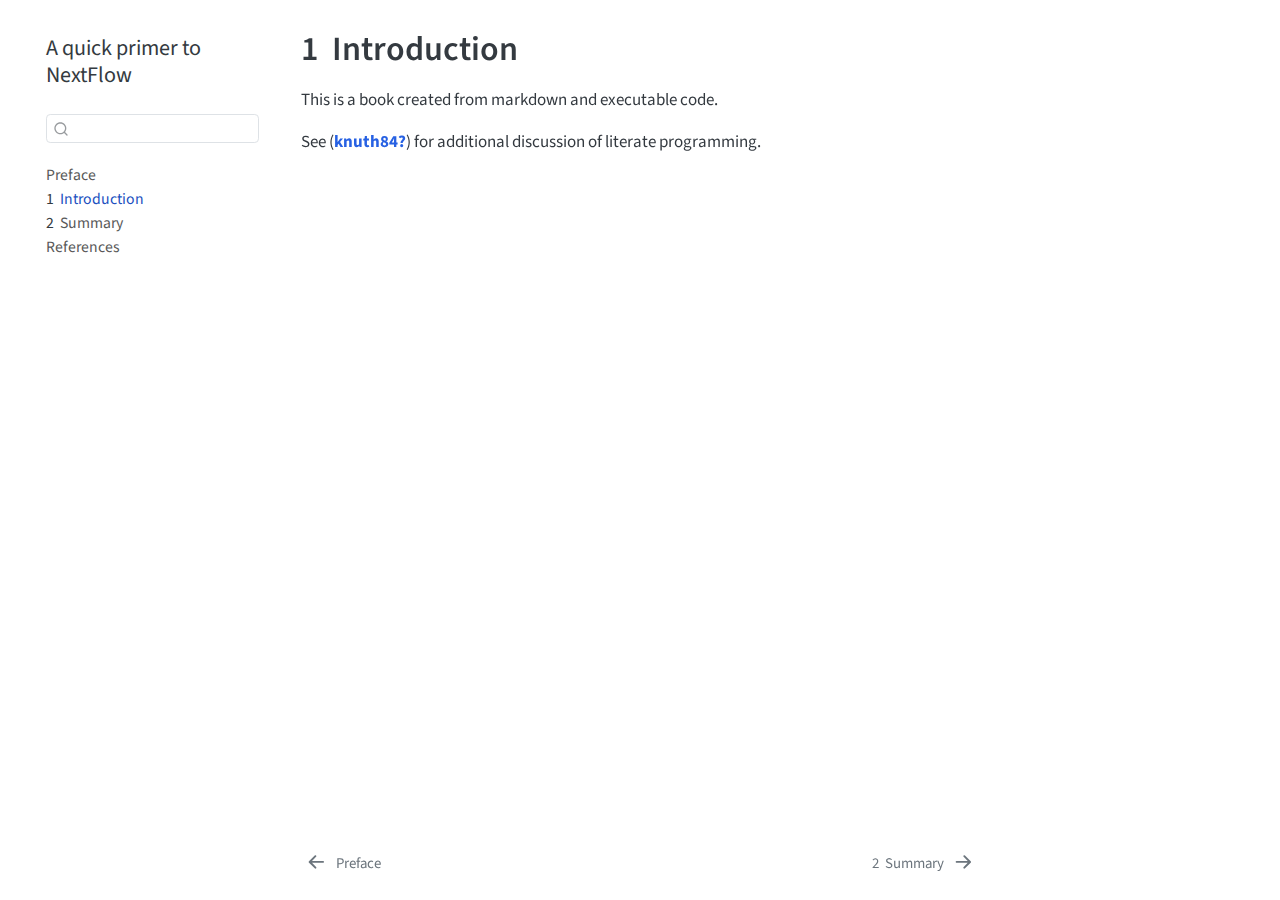
==== docs/content/intro.html @ 3a47bc86 "web" ====
<!DOCTYPE html>
<html xmlns="http://www.w3.org/1999/xhtml" lang="en" xml:lang="en"><head>

<meta charset="utf-8">
<meta name="generator" content="quarto-1.5.57">

<meta name="viewport" content="width=device-width, initial-scale=1.0, user-scalable=yes">


<title>1&nbsp; Introduction – A quick primer to NextFlow</title>
<style>
code{white-space: pre-wrap;}
span.smallcaps{font-variant: small-caps;}
div.columns{display: flex; gap: min(4vw, 1.5em);}
div.column{flex: auto; overflow-x: auto;}
div.hanging-indent{margin-left: 1.5em; text-indent: -1.5em;}
ul.task-list{list-style: none;}
ul.task-list li input[type="checkbox"] {
  width: 0.8em;
  margin: 0 0.8em 0.2em -1em; /* quarto-specific, see https://github.com/quarto-dev/quarto-cli/issues/4556 */ 
  vertical-align: middle;
}
</style>


<script src="../site_libs/quarto-nav/quarto-nav.js"></script>
<script src="../site_libs/quarto-nav/headroom.min.js"></script>
<script src="../site_libs/clipboard/clipboard.min.js"></script>
<script src="../site_libs/quarto-search/autocomplete.umd.js"></script>
<script src="../site_libs/quarto-search/fuse.min.js"></script>
<script src="../site_libs/quarto-search/quarto-search.js"></script>
<meta name="quarto:offset" content="../">
<link href="../content/summary.html" rel="next">
<link href="../index.html" rel="prev">
<script src="../site_libs/quarto-html/quarto.js"></script>
<script src="../site_libs/quarto-html/popper.min.js"></script>
<script src="../site_libs/quarto-html/tippy.umd.min.js"></script>
<script src="../site_libs/quarto-html/anchor.min.js"></script>
<link href="../site_libs/quarto-html/tippy.css" rel="stylesheet">
<link href="../site_libs/quarto-html/quarto-syntax-highlighting.css" rel="stylesheet" id="quarto-text-highlighting-styles">
<script src="../site_libs/bootstrap/bootstrap.min.js"></script>
<link href="../site_libs/bootstrap/bootstrap-icons.css" rel="stylesheet">
<link href="../site_libs/bootstrap/bootstrap.min.css" rel="stylesheet" id="quarto-bootstrap" data-mode="light">
<script id="quarto-search-options" type="application/json">{
  "location": "sidebar",
  "copy-button": false,
  "collapse-after": 3,
  "panel-placement": "start",
  "type": "textbox",
  "limit": 50,
  "keyboard-shortcut": [
    "f",
    "/",
    "s"
  ],
  "show-item-context": false,
  "language": {
    "search-no-results-text": "No results",
    "search-matching-documents-text": "matching documents",
    "search-copy-link-title": "Copy link to search",
    "search-hide-matches-text": "Hide additional matches",
    "search-more-match-text": "more match in this document",
    "search-more-matches-text": "more matches in this document",
    "search-clear-button-title": "Clear",
    "search-text-placeholder": "",
    "search-detached-cancel-button-title": "Cancel",
    "search-submit-button-title": "Submit",
    "search-label": "Search"
  }
}</script>


</head>

<body class="nav-sidebar floating">

<div id="quarto-search-results"></div>
  <header id="quarto-header" class="headroom fixed-top">
  <nav class="quarto-secondary-nav">
    <div class="container-fluid d-flex">
      <button type="button" class="quarto-btn-toggle btn" data-bs-toggle="collapse" role="button" data-bs-target=".quarto-sidebar-collapse-item" aria-controls="quarto-sidebar" aria-expanded="false" aria-label="Toggle sidebar navigation" onclick="if (window.quartoToggleHeadroom) { window.quartoToggleHeadroom(); }">
        <i class="bi bi-layout-text-sidebar-reverse"></i>
      </button>
        <nav class="quarto-page-breadcrumbs" aria-label="breadcrumb"><ol class="breadcrumb"><li class="breadcrumb-item"><a href="../content/intro.html"><span class="chapter-number">1</span>&nbsp; <span class="chapter-title">Introduction</span></a></li></ol></nav>
        <a class="flex-grow-1" role="navigation" data-bs-toggle="collapse" data-bs-target=".quarto-sidebar-collapse-item" aria-controls="quarto-sidebar" aria-expanded="false" aria-label="Toggle sidebar navigation" onclick="if (window.quartoToggleHeadroom) { window.quartoToggleHeadroom(); }">      
        </a>
      <button type="button" class="btn quarto-search-button" aria-label="Search" onclick="window.quartoOpenSearch();">
        <i class="bi bi-search"></i>
      </button>
    </div>
  </nav>
</header>
<!-- content -->
<div id="quarto-content" class="quarto-container page-columns page-rows-contents page-layout-article">
<!-- sidebar -->
  <nav id="quarto-sidebar" class="sidebar collapse collapse-horizontal quarto-sidebar-collapse-item sidebar-navigation floating overflow-auto">
    <div class="pt-lg-2 mt-2 text-left sidebar-header">
    <div class="sidebar-title mb-0 py-0">
      <a href="../">A quick primer to NextFlow</a> 
    </div>
      </div>
        <div class="mt-2 flex-shrink-0 align-items-center">
        <div class="sidebar-search">
        <div id="quarto-search" class="" title="Search"></div>
        </div>
        </div>
    <div class="sidebar-menu-container"> 
    <ul class="list-unstyled mt-1">
        <li class="sidebar-item">
  <div class="sidebar-item-container"> 
  <a href="../index.html" class="sidebar-item-text sidebar-link">
 <span class="menu-text">Preface</span></a>
  </div>
</li>
        <li class="sidebar-item">
  <div class="sidebar-item-container"> 
  <a href="../content/intro.html" class="sidebar-item-text sidebar-link active">
 <span class="menu-text"><span class="chapter-number">1</span>&nbsp; <span class="chapter-title">Introduction</span></span></a>
  </div>
</li>
        <li class="sidebar-item">
  <div class="sidebar-item-container"> 
  <a href="../content/summary.html" class="sidebar-item-text sidebar-link">
 <span class="menu-text"><span class="chapter-number">2</span>&nbsp; <span class="chapter-title">Summary</span></span></a>
  </div>
</li>
        <li class="sidebar-item">
  <div class="sidebar-item-container"> 
  <a href="../content/references.html" class="sidebar-item-text sidebar-link">
 <span class="menu-text">References</span></a>
  </div>
</li>
    </ul>
    </div>
</nav>
<div id="quarto-sidebar-glass" class="quarto-sidebar-collapse-item" data-bs-toggle="collapse" data-bs-target=".quarto-sidebar-collapse-item"></div>
<!-- margin-sidebar -->
    <div id="quarto-margin-sidebar" class="sidebar margin-sidebar zindex-bottom">
        
    </div>
<!-- main -->
<main class="content" id="quarto-document-content">

<header id="title-block-header" class="quarto-title-block default">
<div class="quarto-title">
<h1 class="title"><span class="chapter-number">1</span>&nbsp; <span class="chapter-title">Introduction</span></h1>
</div>



<div class="quarto-title-meta">

    
  
    
  </div>
  


</header>


<p>This is a book created from markdown and executable code.</p>
<p>See <span class="citation" data-cites="knuth84">(<a href="#ref-knuth84" role="doc-biblioref"><strong>knuth84?</strong></a>)</span> for additional discussion of literate programming.</p>



</main> <!-- /main -->
<script id="quarto-html-after-body" type="application/javascript">
window.document.addEventListener("DOMContentLoaded", function (event) {
  const toggleBodyColorMode = (bsSheetEl) => {
    const mode = bsSheetEl.getAttribute("data-mode");
    const bodyEl = window.document.querySelector("body");
    if (mode === "dark") {
      bodyEl.classList.add("quarto-dark");
      bodyEl.classList.remove("quarto-light");
    } else {
      bodyEl.classList.add("quarto-light");
      bodyEl.classList.remove("quarto-dark");
    }
  }
  const toggleBodyColorPrimary = () => {
    const bsSheetEl = window.document.querySelector("link#quarto-bootstrap");
    if (bsSheetEl) {
      toggleBodyColorMode(bsSheetEl);
    }
  }
  toggleBodyColorPrimary();  
  const icon = "";
  const anchorJS = new window.AnchorJS();
  anchorJS.options = {
    placement: 'right',
    icon: icon
  };
  anchorJS.add('.anchored');
  const isCodeAnnotation = (el) => {
    for (const clz of el.classList) {
      if (clz.startsWith('code-annotation-')) {                     
        return true;
      }
    }
    return false;
  }
  const onCopySuccess = function(e) {
    // button target
    const button = e.trigger;
    // don't keep focus
    button.blur();
    // flash "checked"
    button.classList.add('code-copy-button-checked');
    var currentTitle = button.getAttribute("title");
    button.setAttribute("title", "Copied!");
    let tooltip;
    if (window.bootstrap) {
      button.setAttribute("data-bs-toggle", "tooltip");
      button.setAttribute("data-bs-placement", "left");
      button.setAttribute("data-bs-title", "Copied!");
      tooltip = new bootstrap.Tooltip(button, 
        { trigger: "manual", 
          customClass: "code-copy-button-tooltip",
          offset: [0, -8]});
      tooltip.show();    
    }
    setTimeout(function() {
      if (tooltip) {
        tooltip.hide();
        button.removeAttribute("data-bs-title");
        button.removeAttribute("data-bs-toggle");
        button.removeAttribute("data-bs-placement");
      }
      button.setAttribute("title", currentTitle);
      button.classList.remove('code-copy-button-checked');
    }, 1000);
    // clear code selection
    e.clearSelection();
  }
  const getTextToCopy = function(trigger) {
      const codeEl = trigger.previousElementSibling.cloneNode(true);
      for (const childEl of codeEl.children) {
        if (isCodeAnnotation(childEl)) {
          childEl.remove();
        }
      }
      return codeEl.innerText;
  }
  const clipboard = new window.ClipboardJS('.code-copy-button:not([data-in-quarto-modal])', {
    text: getTextToCopy
  });
  clipboard.on('success', onCopySuccess);
  if (window.document.getElementById('quarto-embedded-source-code-modal')) {
    // For code content inside modals, clipBoardJS needs to be initialized with a container option
    // TODO: Check when it could be a function (https://github.com/zenorocha/clipboard.js/issues/860)
    const clipboardModal = new window.ClipboardJS('.code-copy-button[data-in-quarto-modal]', {
      text: getTextToCopy,
      container: window.document.getElementById('quarto-embedded-source-code-modal')
    });
    clipboardModal.on('success', onCopySuccess);
  }
    var localhostRegex = new RegExp(/^(?:http|https):\/\/localhost\:?[0-9]*\//);
    var mailtoRegex = new RegExp(/^mailto:/);
      var filterRegex = new RegExp('/' + window.location.host + '/');
    var isInternal = (href) => {
        return filterRegex.test(href) || localhostRegex.test(href) || mailtoRegex.test(href);
    }
    // Inspect non-navigation links and adorn them if external
 	var links = window.document.querySelectorAll('a[href]:not(.nav-link):not(.navbar-brand):not(.toc-action):not(.sidebar-link):not(.sidebar-item-toggle):not(.pagination-link):not(.no-external):not([aria-hidden]):not(.dropdown-item):not(.quarto-navigation-tool):not(.about-link)');
    for (var i=0; i<links.length; i++) {
      const link = links[i];
      if (!isInternal(link.href)) {
        // undo the damage that might have been done by quarto-nav.js in the case of
        // links that we want to consider external
        if (link.dataset.originalHref !== undefined) {
          link.href = link.dataset.originalHref;
        }
      }
    }
  function tippyHover(el, contentFn, onTriggerFn, onUntriggerFn) {
    const config = {
      allowHTML: true,
      maxWidth: 500,
      delay: 100,
      arrow: false,
      appendTo: function(el) {
          return el.parentElement;
      },
      interactive: true,
      interactiveBorder: 10,
      theme: 'quarto',
      placement: 'bottom-start',
    };
    if (contentFn) {
      config.content = contentFn;
    }
    if (onTriggerFn) {
      config.onTrigger = onTriggerFn;
    }
    if (onUntriggerFn) {
      config.onUntrigger = onUntriggerFn;
    }
    window.tippy(el, config); 
  }
  const noterefs = window.document.querySelectorAll('a[role="doc-noteref"]');
  for (var i=0; i<noterefs.length; i++) {
    const ref = noterefs[i];
    tippyHover(ref, function() {
      // use id or data attribute instead here
      let href = ref.getAttribute('data-footnote-href') || ref.getAttribute('href');
      try { href = new URL(href).hash; } catch {}
      const id = href.replace(/^#\/?/, "");
      const note = window.document.getElementById(id);
      if (note) {
        return note.innerHTML;
      } else {
        return "";
      }
    });
  }
  const xrefs = window.document.querySelectorAll('a.quarto-xref');
  const processXRef = (id, note) => {
    // Strip column container classes
    const stripColumnClz = (el) => {
      el.classList.remove("page-full", "page-columns");
      if (el.children) {
        for (const child of el.children) {
          stripColumnClz(child);
        }
      }
    }
    stripColumnClz(note)
    if (id === null || id.startsWith('sec-')) {
      // Special case sections, only their first couple elements
      const container = document.createElement("div");
      if (note.children && note.children.length > 2) {
        container.appendChild(note.children[0].cloneNode(true));
        for (let i = 1; i < note.children.length; i++) {
          const child = note.children[i];
          if (child.tagName === "P" && child.innerText === "") {
            continue;
          } else {
            container.appendChild(child.cloneNode(true));
            break;
          }
        }
        if (window.Quarto?.typesetMath) {
          window.Quarto.typesetMath(container);
        }
        return container.innerHTML
      } else {
        if (window.Quarto?.typesetMath) {
          window.Quarto.typesetMath(note);
        }
        return note.innerHTML;
      }
    } else {
      // Remove any anchor links if they are present
      const anchorLink = note.querySelector('a.anchorjs-link');
      if (anchorLink) {
        anchorLink.remove();
      }
      if (window.Quarto?.typesetMath) {
        window.Quarto.typesetMath(note);
      }
      // TODO in 1.5, we should make sure this works without a callout special case
      if (note.classList.contains("callout")) {
        return note.outerHTML;
      } else {
        return note.innerHTML;
      }
    }
  }
  for (var i=0; i<xrefs.length; i++) {
    const xref = xrefs[i];
    tippyHover(xref, undefined, function(instance) {
      instance.disable();
      let url = xref.getAttribute('href');
      let hash = undefined; 
      if (url.startsWith('#')) {
        hash = url;
      } else {
        try { hash = new URL(url).hash; } catch {}
      }
      if (hash) {
        const id = hash.replace(/^#\/?/, "");
        const note = window.document.getElementById(id);
        if (note !== null) {
          try {
            const html = processXRef(id, note.cloneNode(true));
            instance.setContent(html);
          } finally {
            instance.enable();
            instance.show();
          }
        } else {
          // See if we can fetch this
          fetch(url.split('#')[0])
          .then(res => res.text())
          .then(html => {
            const parser = new DOMParser();
            const htmlDoc = parser.parseFromString(html, "text/html");
            const note = htmlDoc.getElementById(id);
            if (note !== null) {
              const html = processXRef(id, note);
              instance.setContent(html);
            } 
          }).finally(() => {
            instance.enable();
            instance.show();
          });
        }
      } else {
        // See if we can fetch a full url (with no hash to target)
        // This is a special case and we should probably do some content thinning / targeting
        fetch(url)
        .then(res => res.text())
        .then(html => {
          const parser = new DOMParser();
          const htmlDoc = parser.parseFromString(html, "text/html");
          const note = htmlDoc.querySelector('main.content');
          if (note !== null) {
            // This should only happen for chapter cross references
            // (since there is no id in the URL)
            // remove the first header
            if (note.children.length > 0 && note.children[0].tagName === "HEADER") {
              note.children[0].remove();
            }
            const html = processXRef(null, note);
            instance.setContent(html);
          } 
        }).finally(() => {
          instance.enable();
          instance.show();
        });
      }
    }, function(instance) {
    });
  }
      let selectedAnnoteEl;
      const selectorForAnnotation = ( cell, annotation) => {
        let cellAttr = 'data-code-cell="' + cell + '"';
        let lineAttr = 'data-code-annotation="' +  annotation + '"';
        const selector = 'span[' + cellAttr + '][' + lineAttr + ']';
        return selector;
      }
      const selectCodeLines = (annoteEl) => {
        const doc = window.document;
        const targetCell = annoteEl.getAttribute("data-target-cell");
        const targetAnnotation = annoteEl.getAttribute("data-target-annotation");
        const annoteSpan = window.document.querySelector(selectorForAnnotation(targetCell, targetAnnotation));
        const lines = annoteSpan.getAttribute("data-code-lines").split(",");
        const lineIds = lines.map((line) => {
          return targetCell + "-" + line;
        })
        let top = null;
        let height = null;
        let parent = null;
        if (lineIds.length > 0) {
            //compute the position of the single el (top and bottom and make a div)
            const el = window.document.getElementById(lineIds[0]);
            top = el.offsetTop;
            height = el.offsetHeight;
            parent = el.parentElement.parentElement;
          if (lineIds.length > 1) {
            const lastEl = window.document.getElementById(lineIds[lineIds.length - 1]);
            const bottom = lastEl.offsetTop + lastEl.offsetHeight;
            height = bottom - top;
          }
          if (top !== null && height !== null && parent !== null) {
            // cook up a div (if necessary) and position it 
            let div = window.document.getElementById("code-annotation-line-highlight");
            if (div === null) {
              div = window.document.createElement("div");
              div.setAttribute("id", "code-annotation-line-highlight");
              div.style.position = 'absolute';
              parent.appendChild(div);
            }
            div.style.top = top - 2 + "px";
            div.style.height = height + 4 + "px";
            div.style.left = 0;
            let gutterDiv = window.document.getElementById("code-annotation-line-highlight-gutter");
            if (gutterDiv === null) {
              gutterDiv = window.document.createElement("div");
              gutterDiv.setAttribute("id", "code-annotation-line-highlight-gutter");
              gutterDiv.style.position = 'absolute';
              const codeCell = window.document.getElementById(targetCell);
              const gutter = codeCell.querySelector('.code-annotation-gutter');
              gutter.appendChild(gutterDiv);
            }
            gutterDiv.style.top = top - 2 + "px";
            gutterDiv.style.height = height + 4 + "px";
          }
          selectedAnnoteEl = annoteEl;
        }
      };
      const unselectCodeLines = () => {
        const elementsIds = ["code-annotation-line-highlight", "code-annotation-line-highlight-gutter"];
        elementsIds.forEach((elId) => {
          const div = window.document.getElementById(elId);
          if (div) {
            div.remove();
          }
        });
        selectedAnnoteEl = undefined;
      };
        // Handle positioning of the toggle
    window.addEventListener(
      "resize",
      throttle(() => {
        elRect = undefined;
        if (selectedAnnoteEl) {
          selectCodeLines(selectedAnnoteEl);
        }
      }, 10)
    );
    function throttle(fn, ms) {
    let throttle = false;
    let timer;
      return (...args) => {
        if(!throttle) { // first call gets through
            fn.apply(this, args);
            throttle = true;
        } else { // all the others get throttled
            if(timer) clearTimeout(timer); // cancel #2
            timer = setTimeout(() => {
              fn.apply(this, args);
              timer = throttle = false;
            }, ms);
        }
      };
    }
      // Attach click handler to the DT
      const annoteDls = window.document.querySelectorAll('dt[data-target-cell]');
      for (const annoteDlNode of annoteDls) {
        annoteDlNode.addEventListener('click', (event) => {
          const clickedEl = event.target;
          if (clickedEl !== selectedAnnoteEl) {
            unselectCodeLines();
            const activeEl = window.document.querySelector('dt[data-target-cell].code-annotation-active');
            if (activeEl) {
              activeEl.classList.remove('code-annotation-active');
            }
            selectCodeLines(clickedEl);
            clickedEl.classList.add('code-annotation-active');
          } else {
            // Unselect the line
            unselectCodeLines();
            clickedEl.classList.remove('code-annotation-active');
          }
        });
      }
  const findCites = (el) => {
    const parentEl = el.parentElement;
    if (parentEl) {
      const cites = parentEl.dataset.cites;
      if (cites) {
        return {
          el,
          cites: cites.split(' ')
        };
      } else {
        return findCites(el.parentElement)
      }
    } else {
      return undefined;
    }
  };
  var bibliorefs = window.document.querySelectorAll('a[role="doc-biblioref"]');
  for (var i=0; i<bibliorefs.length; i++) {
    const ref = bibliorefs[i];
    const citeInfo = findCites(ref);
    if (citeInfo) {
      tippyHover(citeInfo.el, function() {
        var popup = window.document.createElement('div');
        citeInfo.cites.forEach(function(cite) {
          var citeDiv = window.document.createElement('div');
          citeDiv.classList.add('hanging-indent');
          citeDiv.classList.add('csl-entry');
          var biblioDiv = window.document.getElementById('ref-' + cite);
          if (biblioDiv) {
            citeDiv.innerHTML = biblioDiv.innerHTML;
          }
          popup.appendChild(citeDiv);
        });
        return popup.innerHTML;
      });
    }
  }
});
</script>
<nav class="page-navigation">
  <div class="nav-page nav-page-previous">
      <a href="../index.html" class="pagination-link" aria-label="Preface">
        <i class="bi bi-arrow-left-short"></i> <span class="nav-page-text">Preface</span>
      </a>          
  </div>
  <div class="nav-page nav-page-next">
      <a href="../content/summary.html" class="pagination-link" aria-label="Summary">
        <span class="nav-page-text"><span class="chapter-number">2</span>&nbsp; <span class="chapter-title">Summary</span></span> <i class="bi bi-arrow-right-short"></i>
      </a>
  </div>
</nav>
</div> <!-- /content -->




</body></html>
---- docs/site_libs/quarto-html/tippy.css ----
.tippy-box[data-animation=fade][data-state=hidden]{opacity:0}[data-tippy-root]{max-width:calc(100vw - 10px)}.tippy-box{position:relative;background-color:#333;color:#fff;border-radius:4px;font-size:14px;line-height:1.4;white-space:normal;outline:0;transition-property:transform,visibility,opacity}.tippy-box[data-placement^=top]>.tippy-arrow{bottom:0}.tippy-box[data-placement^=top]>.tippy-arrow:before{bottom:-7px;left:0;border-width:8px 8px 0;border-top-color:initial;transform-origin:center top}.tippy-box[data-placement^=bottom]>.tippy-arrow{top:0}.tippy-box[data-placement^=bottom]>.tippy-arrow:before{top:-7px;left:0;border-width:0 8px 8px;border-bottom-color:initial;transform-origin:center bottom}.tippy-box[data-placement^=left]>.tippy-arrow{right:0}.tippy-box[data-placement^=left]>.tippy-arrow:before{border-width:8px 0 8px 8px;border-left-color:initial;right:-7px;transform-origin:center left}.tippy-box[data-placement^=right]>.tippy-arrow{left:0}.tippy-box[data-placement^=right]>.tippy-arrow:before{left:-7px;border-width:8px 8px 8px 0;border-right-color:initial;transform-origin:center right}.tippy-box[data-inertia][data-state=visible]{transition-timing-function:cubic-bezier(.54,1.5,.38,1.11)}.tippy-arrow{width:16px;height:16px;color:#333}.tippy-arrow:before{content:"";position:absolute;border-color:transparent;border-style:solid}.tippy-content{position:relative;padding:5px 9px;z-index:1}
---- docs/site_libs/quarto-html/quarto-syntax-highlighting.css ----
/* quarto syntax highlight colors */
:root {
  --quarto-hl-ot-color: #003B4F;
  --quarto-hl-at-color: #657422;
  --quarto-hl-ss-color: #20794D;
  --quarto-hl-an-color: #5E5E5E;
  --quarto-hl-fu-color: #4758AB;
  --quarto-hl-st-color: #20794D;
  --quarto-hl-cf-color: #003B4F;
  --quarto-hl-op-color: #5E5E5E;
  --quarto-hl-er-color: #AD0000;
  --quarto-hl-bn-color: #AD0000;
  --quarto-hl-al-color: #AD0000;
  --quarto-hl-va-color: #111111;
  --quarto-hl-bu-color: inherit;
  --quarto-hl-ex-color: inherit;
  --quarto-hl-pp-color: #AD0000;
  --quarto-hl-in-color: #5E5E5E;
  --quarto-hl-vs-color: #20794D;
  --quarto-hl-wa-color: #5E5E5E;
  --quarto-hl-do-color: #5E5E5E;
  --quarto-hl-im-color: #00769E;
  --quarto-hl-ch-color: #20794D;
  --quarto-hl-dt-color: #AD0000;
  --quarto-hl-fl-color: #AD0000;
  --quarto-hl-co-color: #5E5E5E;
  --quarto-hl-cv-color: #5E5E5E;
  --quarto-hl-cn-color: #8f5902;
  --quarto-hl-sc-color: #5E5E5E;
  --quarto-hl-dv-color: #AD0000;
  --quarto-hl-kw-color: #003B4F;
}

/* other quarto variables */
:root {
  --quarto-font-monospace: SFMono-Regular, Menlo, Monaco, Consolas, "Liberation Mono", "Courier New", monospace;
}

pre > code.sourceCode > span {
  color: #003B4F;
}

code span {
  color: #003B4F;
}

code.sourceCode > span {
  color: #003B4F;
}

div.sourceCode,
div.sourceCode pre.sourceCode {
  color: #003B4F;
}

code span.ot {
  color: #003B4F;
  font-style: inherit;
}

code span.at {
  color: #657422;
  font-style: inherit;
}

code span.ss {
  color: #20794D;
  font-style: inherit;
}

code span.an {
  color: #5E5E5E;
  font-style: inherit;
}

code span.fu {
  color: #4758AB;
  font-style: inherit;
}

code span.st {
  color: #20794D;
  font-style: inherit;
}

code span.cf {
  color: #003B4F;
  font-weight: bold;
  font-style: inherit;
}

code span.op {
  color: #5E5E5E;
  font-style: inherit;
}

code span.er {
  color: #AD0000;
  font-style: inherit;
}

code span.bn {
  color: #AD0000;
  font-style: inherit;
}

code span.al {
  color: #AD0000;
  font-style: inherit;
}

code span.va {
  color: #111111;
  font-style: inherit;
}

code span.bu {
  font-style: inherit;
}

code span.ex {
  font-style: inherit;
}

code span.pp {
  color: #AD0000;
  font-style: inherit;
}

code span.in {
  color: #5E5E5E;
  font-style: inherit;
}

code span.vs {
  color: #20794D;
  font-style: inherit;
}

code span.wa {
  color: #5E5E5E;
  font-style: italic;
}

code span.do {
  color: #5E5E5E;
  font-style: italic;
}

code span.im {
  color: #00769E;
  font-style: inherit;
}

code span.ch {
  color: #20794D;
  font-style: inherit;
}

code span.dt {
  color: #AD0000;
  font-style: inherit;
}

code span.fl {
  color: #AD0000;
  font-style: inherit;
}

code span.co {
  color: #5E5E5E;
  font-style: inherit;
}

code span.cv {
  color: #5E5E5E;
  font-style: italic;
}

code span.cn {
  color: #8f5902;
  font-style: inherit;
}

code span.sc {
  color: #5E5E5E;
  font-style: inherit;
}

code span.dv {
  color: #AD0000;
  font-style: inherit;
}

code span.kw {
  color: #003B4F;
  font-weight: bold;
  font-style: inherit;
}

.prevent-inlining {
  content: "</";
}

/*# sourceMappingURL=debc5d5d77c3f9108843748ff7464032.css.map */
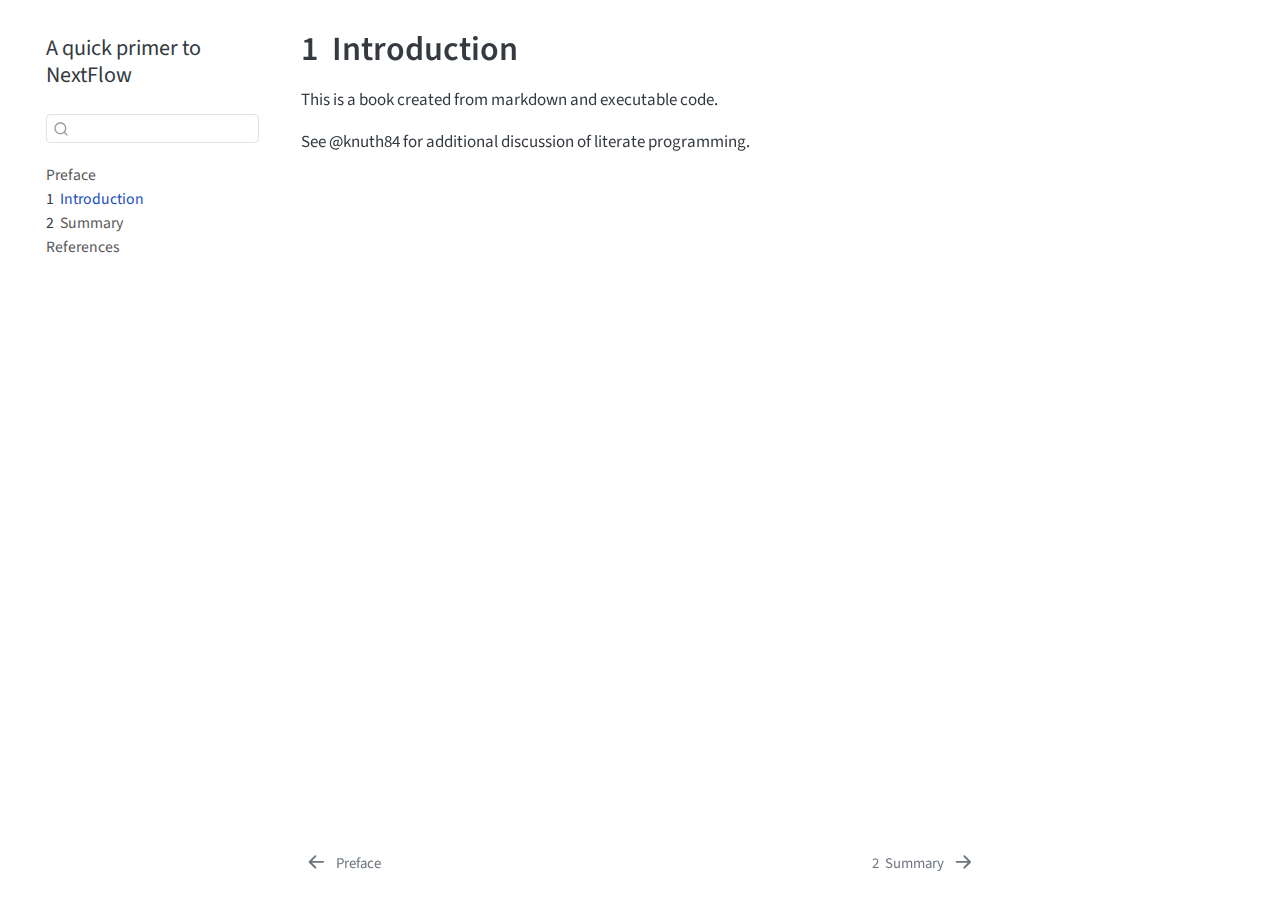
==== commit 40ba3a00: "website try" ====
--- a/docs/content/intro.html
+++ b/docs/content/intro.html
@@ -161,7 +161,7 @@
 
 
 <p>This is a book created from markdown and executable code.</p>
-<p>See <span class="citation" data-cites="knuth84">(<a href="#ref-knuth84" role="doc-biblioref"><strong>knuth84?</strong></a>)</span> for additional discussion of literate programming.</p>
+<p>See <span class="citation" data-cites="knuth84">@knuth84</span> for additional discussion of literate programming.</p>
 
 
 
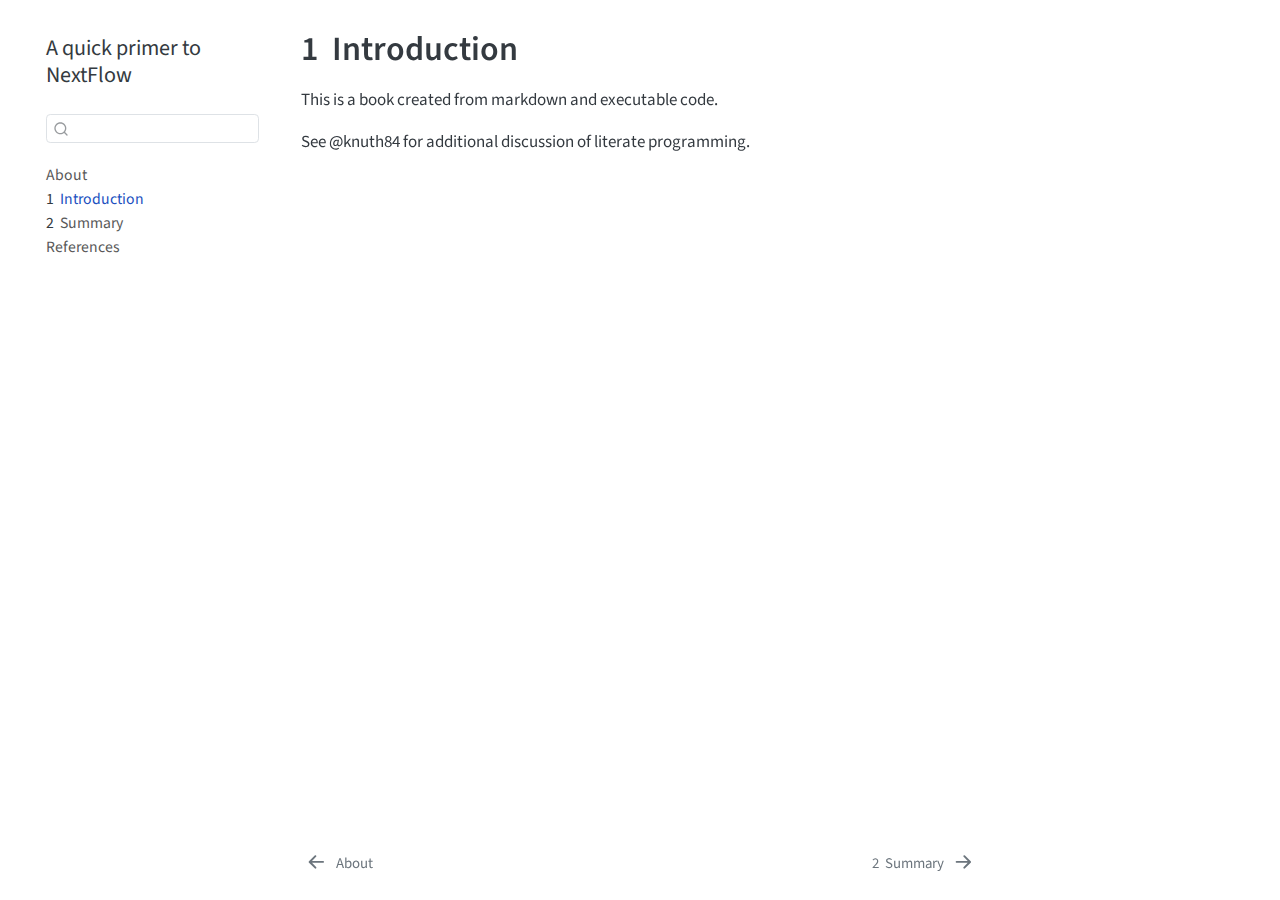
==== commit 93740c5f: "try" ====
--- a/docs/content/intro.html
+++ b/docs/content/intro.html
@@ -109,7 +109,7 @@
         <li class="sidebar-item">
   <div class="sidebar-item-container"> 
   <a href="../index.html" class="sidebar-item-text sidebar-link">
- <span class="menu-text">Preface</span></a>
+ <span class="menu-text">About</span></a>
   </div>
 </li>
         <li class="sidebar-item">
@@ -588,8 +588,8 @@
 </script>
 <nav class="page-navigation">
   <div class="nav-page nav-page-previous">
-      <a href="../index.html" class="pagination-link" aria-label="Preface">
-        <i class="bi bi-arrow-left-short"></i> <span class="nav-page-text">Preface</span>
+      <a href="../index.html" class="pagination-link" aria-label="About">
+        <i class="bi bi-arrow-left-short"></i> <span class="nav-page-text">About</span>
       </a>          
   </div>
   <div class="nav-page nav-page-next">
